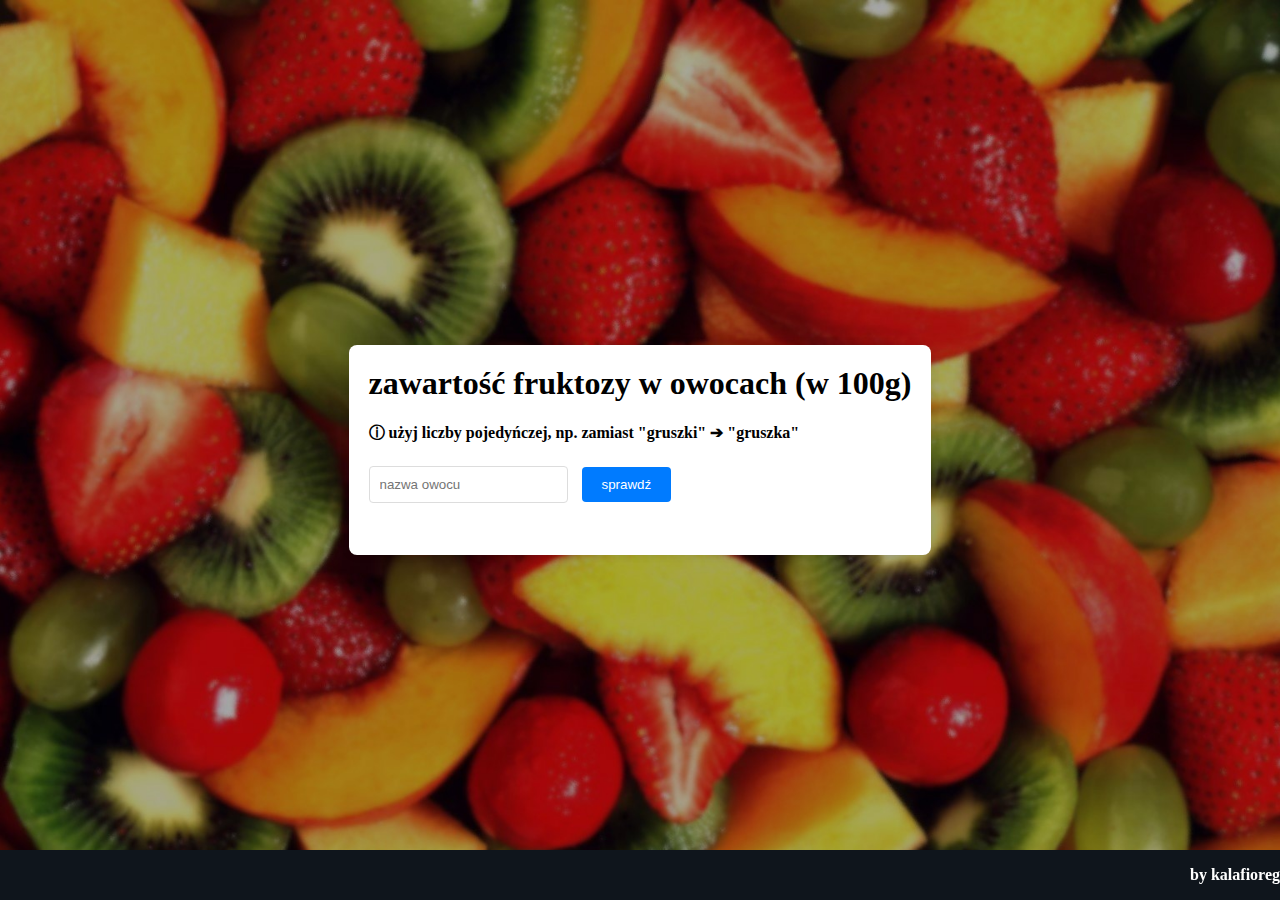
==== index.html @ 92daf023 "Add files via upload" ====
<!DOCTYPE html>
<html lang="pl">
<head>
    <meta charset="UTF-8">
    <meta name="viewport" content="width=device-width, initial-scale=1.0">
    <title>zawartość fruktozy</title>
    <link rel="stylesheet" href="style.css">
    <link rel="icon" type="image/x-icon" href="favicon.ico">
</head>
<body>
    <div class="container">
        <h1>zawartość fruktozy w owocach (w 100g)</h1>
        <h4>ⓘ użyj liczby pojedyńczej, np. zamiast "gruszki" ➔ "gruszka"</h4>
        <input type="text" id="fruitInput" placeholder="nazwa owocu">
        <button onclick="checkFructose()">sprawdź</button>
        <p id="result"></p>
    </div>
    <footer>
        <p>by kalafioreg</p>
    </footer>
    <script src="script.js"></script>
</body>
</html>
---- style.css ----
body {
    font-family: roboto;
    background-color: #f4f4f4;
    display: flex;
    justify-content: center;
    align-items: center;
    height: 100vh;
    margin: 0;
    background-image: url('owoce.jpg'); 
    background-size: cover; 
    background-position: center; 
    background-repeat: no-repeat; 
    display: flex;
    justify-content: center;
    align-items: center;
    height: 100vh;
    margin: 0;
}

.container {
    background: white;
    padding: 20px;
    border-radius: 8px;
    box-shadow: 0 0 10px rgba(0,0,0,0.1);
    height: 170px;
}

h1 {
    margin-top: 0;
}

input[type="text"] {
    padding: 10px;
    margin-right: 10px;
    border: 1px solid #ddd;
    border-radius: 4px;
}

button {
    padding: 10px 20px;
    border: none;
    border-radius: 4px;
    background-color: #007BFF;
    color: white;
    cursor: pointer;
}

button:hover {
    background-color: #0056b3;
}

p {
    font-weight: bold;
}
.creator
{
    text-align: right;
}
footer {
    text-align: right;
    background: #0f151c;
    color: white;
    width: 100%; 
    position: fixed;
    bottom: 0;
}
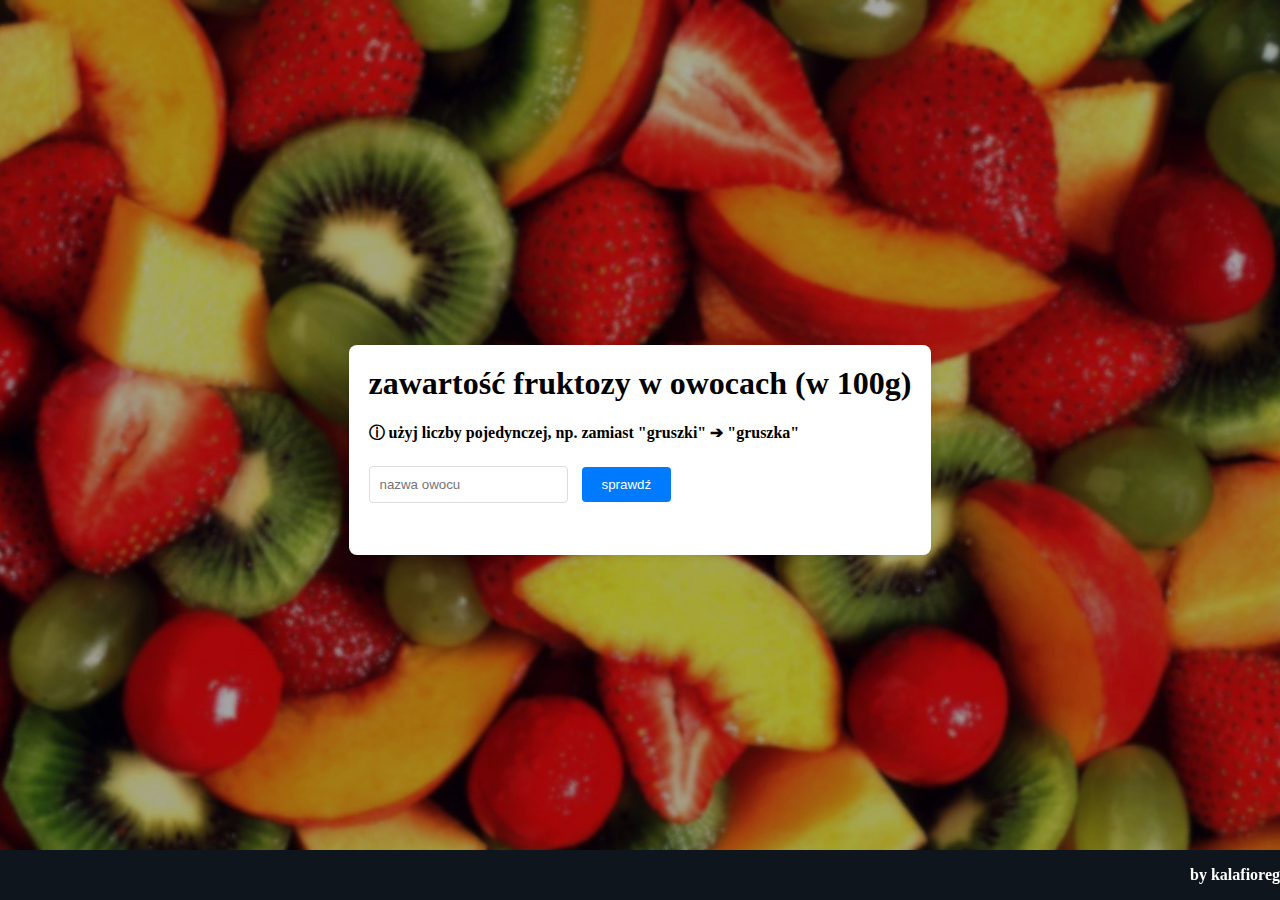
==== commit 6a92570c: "Update index.html" ====
--- a/index.html
+++ b/index.html
@@ -10,7 +10,7 @@
 <body>
     <div class="container">
         <h1>zawartość fruktozy w owocach (w 100g)</h1>
-        <h4>ⓘ użyj liczby pojedyńczej, np. zamiast "gruszki" ➔ "gruszka"</h4>
+        <h4>ⓘ użyj liczby pojedynczej, np. zamiast "gruszki" ➔ "gruszka"</h4>
         <input type="text" id="fruitInput" placeholder="nazwa owocu">
         <button onclick="checkFructose()">sprawdź</button>
         <p id="result"></p>
@@ -21,4 +21,4 @@
     <script src="script.js"></script>
 </body>
 </html>
- + 
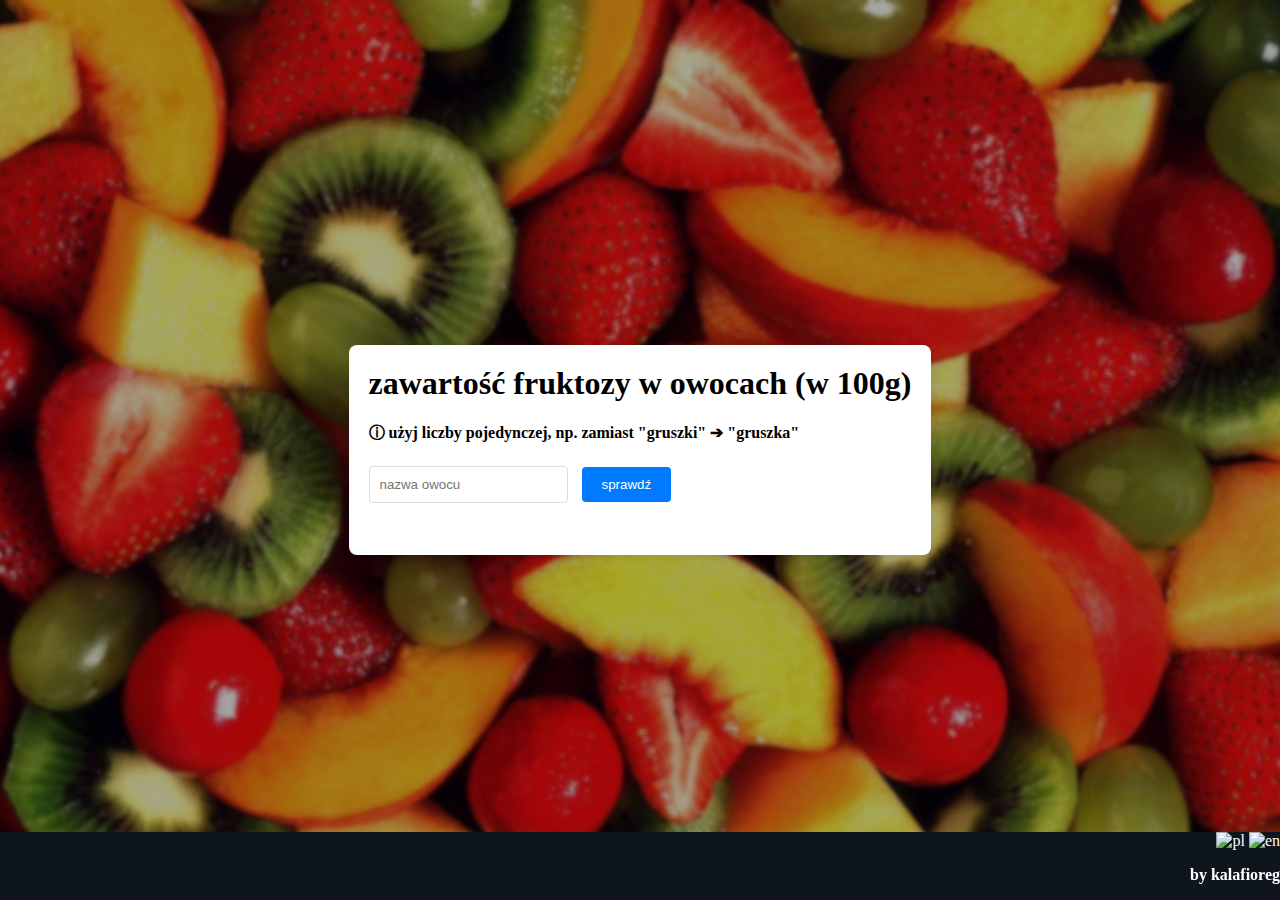
==== commit b3395ce6: "Update index.html" ====
--- a/index.html
+++ b/index.html
@@ -9,16 +9,21 @@
 </head>
 <body>
     <div class="container">
-        <h1>zawartość fruktozy w owocach (w 100g)</h1>
-        <h4>ⓘ użyj liczby pojedynczej, np. zamiast "gruszki" ➔ "gruszka"</h4>
+        <h1 id="mainTitle">zawartość fruktozy w owocach (w 100g)</h1>
+        <h4 id="subTitle">ⓘ użyj liczby pojedynczej, np. zamiast "gruszki" ➔ "gruszka"</h4>
         <input type="text" id="fruitInput" placeholder="nazwa owocu">
-        <button onclick="checkFructose()">sprawdź</button>
+        <button id="checkButton" onclick="checkFructose()">sprawdź</button>
         <p id="result"></p>
     </div>
     <footer>
-        <p>by kalafioreg</p>
+        <div class="flag-container">
+            <img src="pflag.png" alt="pl" class="flag" id="flagPl">
+            <img src="eflag.png" alt="en" class="flag" id="flagEn">
+        </div>
+        <p class="author">by kalafioreg</p>
     </footer>
     <script src="script.js"></script>
 </body>
 </html>
+
  
--- a/style.css
+++ b/style.css
@@ -22,7 +22,7 @@
     padding: 20px;
     border-radius: 8px;
     box-shadow: 0 0 10px rgba(0,0,0,0.1);
-    height: 170px;
+    min-height: 170px;
 }
 
 h1 {
@@ -63,4 +63,10 @@
     width: 100%; 
     position: fixed;
     bottom: 0;
-}+}
+
+@media (max-width: 600px) {
+    .container {
+        min-height: 200px; 
+    }
+}
